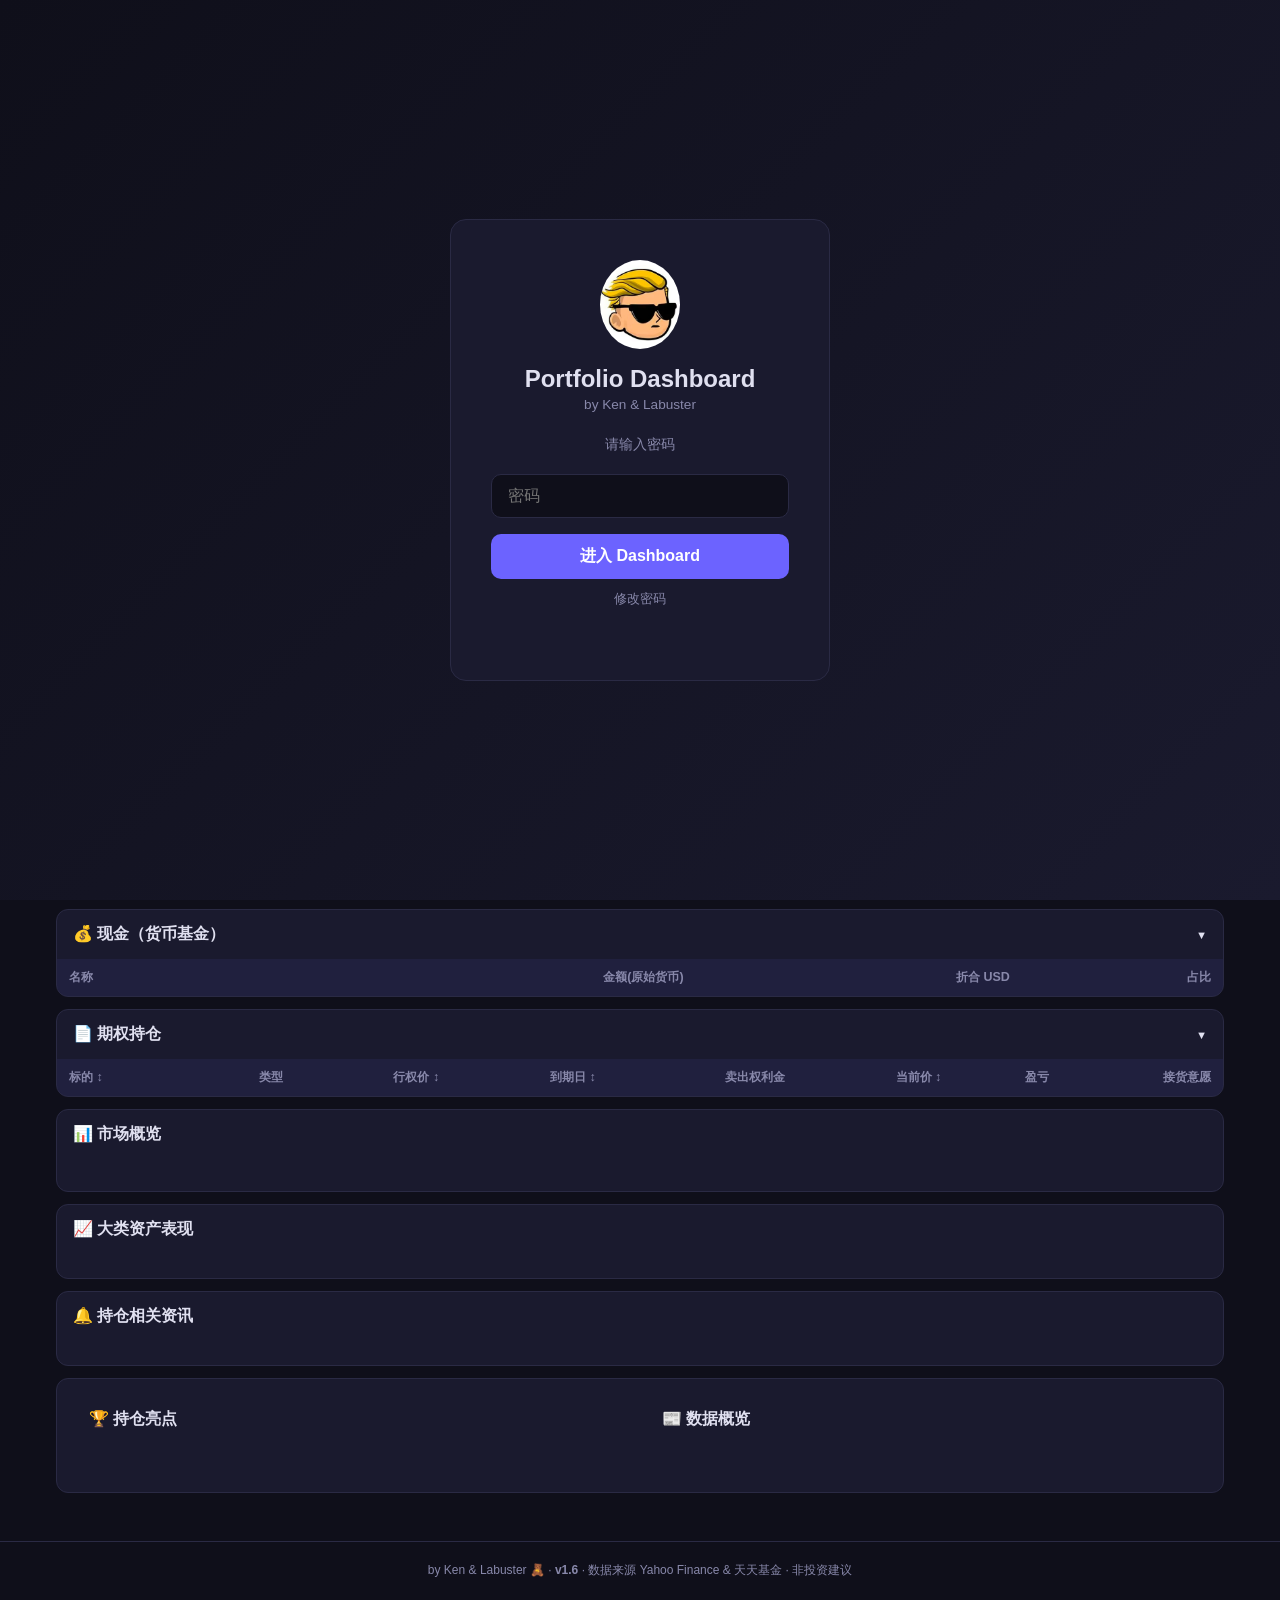
==== index.html @ 2a8adec8 "🎨 移除市场状态显示 + 添加日期 + 重新布局Header适配iPhone" ====
<!DOCTYPE html>
<html lang="zh-CN">
<head>
  <meta charset="UTF-8">
  <meta name="viewport" content="width=device-width, initial-scale=1.0">
  <title>Portfolio Dashboard</title>
  <link rel="icon" href="img/logo.jpg">
  <link rel="apple-touch-icon" href="img/logo.jpg">
  <link rel="stylesheet" href="css/style.css?v=1779777216">
  <!-- Login CSS -->
  <style>
    #login-overlay {
      position: fixed; top: 0; left: 0; right: 0; bottom: 0;
      background: linear-gradient(135deg, #0f0f1a 0%, #1a1a2e 100%);
      display: flex; align-items: center; justify-content: center;
      z-index: 9999;
    }
    #login-overlay.hidden { display: none; }
    .login-box {
      background: var(--card); border: 1px solid var(--border);
      border-radius: 16px; padding: 40px; width: 380px; max-width: 90%;
      text-align: center;
    }
    .login-box h1 { font-size: 1.5rem; margin-bottom: 4px; }
    .login-box p { color: var(--text-dim); font-size: 0.85rem; margin-bottom: 24px; }
    .login-input {
      width: 100%; padding: 12px 16px; border-radius: 10px;
      border: 1px solid var(--border); background: var(--bg);
      color: var(--text); font-size: 1rem; margin-bottom: 16px;
      outline: none; transition: 0.2s;
    }
    .login-input:focus { border-color: var(--accent); }
    .login-btn {
      width: 100%; padding: 12px; border: none; border-radius: 10px;
      background: var(--accent); color: #fff; font-size: 1rem;
      font-weight: 600; cursor: pointer; transition: 0.2s;
    }
    .login-btn:hover { opacity: 0.85; }
    .login-error { color: var(--red); font-size: 0.85rem; margin-top: 12px; min-height: 20px; }
  </style>
  <script src="js/chart.min.js?v=1779776617"></script>
</head>
<body>
  <!-- Login Overlay -->
  <div id="login-overlay">
    <div class="login-box">
      <div class="logo" style="margin-bottom:12px;"><img src="img/logo.jpg" style="width:80px;height:auto;border-radius:50%;"></div>
      <h1>Portfolio Dashboard</h1>
      <p>by Ken & Labuster</p>
      <p style="margin-bottom:20px;font-size:0.85rem;">请输入密码</p>
      <div id="bioFaceBtn" style="display:none;margin-bottom:12px;">
        <div style="font-size:0.75rem;color:var(--text-dim);">
          💡 在 Safari 中保存密码后，下次可用面容/指纹自动填充
        </div>
      </div>
      <input type="password" id="loginPassword" class="login-input" placeholder="密码"
             autocomplete="current-password" inputmode="text"
             onkeydown="if(event.key==='Enter')doLogin()">
      <button class="login-btn" onclick="doLogin()">进入 Dashboard</button>
      <div style="margin-top:12px;font-size:0.8rem;">
        <a href="#" onclick="showChangePwd();return false" style="color:var(--text-dim);text-decoration:none;">修改密码</a>
      </div>
      <div class="login-error" id="loginError"></div>
    </div>
  </div>

  <!-- Password Change Modal -->
  <div id="pwdModal" style="display:none;position:fixed;top:0;left:0;right:0;bottom:0;background:rgba(0,0,0,0.7);z-index:9998;align-items:center;justify-content:center;">
    <div class="login-box" style="max-width:360px;">
      <h3 style="margin-bottom:16px;">🔑 修改密码</h3>
      <input type="password" id="oldPwd" class="login-input" placeholder="当前密码" autocomplete="off">
      <input type="password" id="newPwd" class="login-input" placeholder="新密码（至少6位）" autocomplete="new-password">
      <input type="password" id="confirmPwd" class="login-input" placeholder="确认新密码" autocomplete="new-password">
      <button class="login-btn" onclick="doChangePwd()" style="margin-bottom:8px;">确认修改</button>
      <button class="login-btn" onclick="closeChangePwd()" style="background:var(--card);color:var(--text);">取消</button>
      <div id="pwdError" style="color:var(--red);font-size:0.85rem;margin-top:10px;min-height:20px;"></div>
    </div>
  </div>


  <!-- Settings Modal -->
  <div id="settingsModal" style="display:none;position:fixed;top:0;left:0;right:0;bottom:0;background:rgba(0,0,0,0.7);z-index:9998;align-items:center;justify-content:center;">
    <div class="login-box" style="text-align:left;max-width:400px;">
      <div style="display:flex;justify-content:space-between;align-items:center;margin-bottom:20px;">
        <h3 style="font-size:1.2rem;">⚙️ 设置</h3>
        <button onclick="closeSettings()" style="background:none;border:none;color:var(--text-dim);font-size:1.5rem;cursor:pointer;">✕</button>
      </div>
      <div id="settingsBody"></div>
    </div>
  </div>
  <!-- Stock Detail Modal -->
  <div id="stockModal" style="display:none;position:fixed;top:0;left:0;right:0;bottom:0;background:rgba(0,0,0,0.7);z-index:9998;align-items:center;justify-content:center;">
    <div class="login-box" style="text-align:left;max-width:400px;">
      <div style="display:flex;justify-content:space-between;align-items:center;margin-bottom:16px;">
        <h3 id="stockModalTitle" style="font-size:1.2rem;"></h3>
        <button onclick="closeStockModal()" style="background:none;border:none;color:var(--text-dim);font-size:1.5rem;cursor:pointer;">✕</button>
      </div>
      <div id="stockModalBody" style="font-size:0.9rem;line-height:1.6;"></div>
      <div style="margin-top:16px;border-top:1px solid var(--border);padding-top:12px;" id="stockModalLinks"></div>
    </div>
  </div>

  <div id="app" class="hidden">
    <!-- Header -->
    <header class="header">
      <div class="header-left">
        <span class="logo" id="logoBtn" style="cursor:pointer;"><img src="img/logo.jpg" style="width:28px;height:auto;border-radius:50%;vertical-align:middle;"></span>
        <span id="dateDisplay" style="font-size:0.85rem;color:var(--text);white-space:nowrap;"></span>
        <span id="weatherDisplay" style="font-size:0.85rem;color:var(--text-dim);cursor:default;" title="点击切换城市" onclick="changeCity()"></span>
      </div>
      <div class="header-right">
        <select id="currencySelect" class="currency-select" onchange="switchCurrency(this.value)" title="切换显示货币">
          <option value="USD">$ USD</option>
          <option value="HKD">HK$ HKD</option>
          <option value="CNY">¥ CNY</option>
        </select>
        <button class="btn-refresh" onclick="openSettings()" title="设置">⚙️</button>
      </div>
    </header>

    <!-- User popover -->
    <div id="userPopover" style="display:none;position:absolute;top:56px;left:16px;background:var(--card);border:1px solid var(--border);border-radius:10px;padding:14px 18px;z-index:100;box-shadow:0 8px 24px rgba(0,0,0,0.3);min-width:200px;">
      <div style="display:flex;align-items:center;gap:10px;margin-bottom:8px;">
        <img src="img/logo.jpg" style="width:36px;height:36px;border-radius:50%;">
        <div>
          <div style="font-weight:600;font-size:0.9rem;">Ken</div>
          <div style="font-size:0.75rem;color:var(--text-dim);">kenlxj@gmail.com</div>
        </div>
      </div>
      <div style="font-size:0.75rem;color:var(--text-dim);border-top:1px solid var(--border);padding-top:8px;margin-top:4px;">
        by Ken &amp; Labuster 🧸
      </div>
    </div>

    <!-- Summary Cards -->
    <section class="summary-grid" id="summaryGrid">
      <div class="summary-card" id="card-total">
        <div class="card-label">总资产净值</div>
        <div class="card-value" id="totalValue">--</div>
        <div class="card-change" id="totalChange"></div>
      </div>
      <div class="summary-card" id="card-us">
        <div class="card-label">美股</div>
        <div class="card-value" id="usValue">--</div>
        <div class="card-sub">占总资产 <span id="usPct">--</span></div>
      </div>
      <div class="summary-card" id="card-hk">
        <div class="card-label">港股</div>
        <div class="card-value" id="hkValue">--</div>
        <div class="card-sub">占总资产 <span id="hkPct">--</span></div>
      </div>
      <div class="summary-card" id="card-a">
        <div class="card-label">A股 ETF</div>
        <div class="card-value" id="aValue">--</div>
        <div class="card-sub">占总资产 <span id="aPct">--</span></div>
      </div>
      <div class="summary-card" id="card-cash">
        <div class="card-label">💰 现金</div>
        <div class="card-value" id="cashValue">--</div>
        <div class="card-sub">占总资产 <span id="cashPct">--</span></div>
      </div>
    </section>

    <!-- Charts Row -->
    <section class="charts-grid">
      <div class="chart-card">
        <h3>📊 资产分布</h3>
        <div class="chart-container"><canvas id="pieChart"></canvas></div>
      </div>
      <div class="chart-card">
        <h3>📈 个股盈亏</h3>
        <div class="chart-container"><canvas id="barChart"></canvas></div>
      </div>
    </section>

    <!-- Market Sections -->
    <section id="market-us" class="market-section">
      <h2 onclick="toggleMarket('us')">🇺🇸 美股持股 <span class="toggle-icon">▼</span></h2>
      <div class="market-body" id="marketBody-us">
        <div class="stock-table-wrap">
          <table class="stock-table" id="table-us">
            <thead>
              <tr>
                <th onclick="sortTable('us','ticker')">代码 ↕</th>
                <th>名称</th>
                <th onclick="sortTable('us','shares')">股数 ↕</th>
                <th onclick="sortTable('us','avgCost')">成本价 ↕</th>
                <th onclick="sortTable('us','lastPrice')">现价 ↕</th>
                <th onclick="sortTable('us','marketValue')">市值 ↕</th>
                <th onclick="sortTable('us','pnl')">盈亏 ↕</th>
                <th onclick="sortTable('us','pnlPct')">盈亏% ↕</th>
                <th onclick="sortTable('us','pctOfTotal')">占比 ↕</th>
              </tr>
            </thead>
            <tbody></tbody>
          </table>
        </div>
      </div>
    </section>

    <section id="market-hk" class="market-section">
      <h2 onclick="toggleMarket('hk')">🇭🇰 港股持股 <span class="toggle-icon">▼</span></h2>
      <div class="market-body" id="marketBody-hk">
        <div class="stock-table-wrap">
          <table class="stock-table" id="table-hk">
            <thead>
              <tr>
                <th onclick="sortTable('hk','ticker')">代码 ↕</th>
                <th>名称</th>
                <th onclick="sortTable('hk','shares')">股数 ↕</th>
                <th onclick="sortTable('hk','avgCost')">成本价(HKD) ↕</th>
                <th onclick="sortTable('hk','lastPrice')">现价(HKD) ↕</th>
                <th onclick="sortTable('hk','marketValue')">市值(HKD) ↕</th>
                <th onclick="sortTable('hk','pnl')">盈亏(HKD) ↕</th>
                <th onclick="sortTable('hk','pnlPct')">盈亏% ↕</th>
                <th onclick="sortTable('hk','pctOfTotal')">占比(USD) ↕</th>
              </tr>
            </thead>
            <tbody></tbody>
          </table>
        </div>
      </div>
    </section>

    <section id="market-a" class="market-section">
      <h2 onclick="toggleMarket('a')">🇨🇳 A股 ETF <span class="toggle-icon">▼</span></h2>
      <div class="market-body" id="marketBody-a">
        <div class="stock-table-wrap">
          <table class="stock-table" id="table-a">
            <thead>
              <tr>
                <th onclick="sortTable('a','ticker')">代码 ↕</th>
                <th>名称</th>
                <th onclick="sortTable('a','avgCost')">投入(CNY) ↕</th>
                <th onclick="sortTable('a','marketValue')">当前市值 ↕</th>
                <th onclick="sortTable('a','pnl')">盈亏(CNY) ↕</th>
                <th onclick="sortTable('a','pnlPct')">盈亏% ↕</th>
                <th onclick="sortTable('a','pctOfTotal')">占比(USD) ↕</th>
              </tr>
            </thead>
            <tbody></tbody>
          </table>
        </div>
      </div>
    </section>

    <section id="market-cash" class="market-section">
      <h2 onclick="toggleMarket('cash')">💰 现金（货币基金） <span class="toggle-icon">▼</span></h2>
      <div class="market-body" id="marketBody-cash">
        <div class="stock-table-wrap">
          <table class="stock-table" id="table-cash">
            <thead>
              <tr>
                <th>名称</th>
                <th>金额(原始货币)</th>
                <th>折合 USD</th>
                <th>占比</th>
              </tr>
            </thead>
            <tbody></tbody>
          </table>
        </div>
      </div>
    </section>

    <!-- Options Section -->
    <section class="market-section">
      <h2 onclick="toggleMarket('options')">📄 期权持仓 <span class="toggle-icon">▼</span></h2>
      <div class="market-body" id="marketBody-options">
        <div class="stock-table-wrap">
          <table class="stock-table" id="table-options">
            <thead>
              <tr>
                <th onclick="sortTable('options','ticker')">标的 ↕</th>
                <th>类型</th>
                <th onclick="sortTable('options','strike')">行权价 ↕</th>
                <th onclick="sortTable('options','expiry')">到期日 ↕</th>
                <th>卖出权利金</th>
                <th onclick="sortTable('options','currentPrice')">当前价 ↕</th>
                <th>盈亏</th>
                <th>接货意愿</th>
              </tr>
            </thead>
            <tbody></tbody>
          </table>
        </div>
      </div>
    </section>

    <!-- 📊 宏观指数 -->
    <section class="market-section" id="section-macro">
      <h2>📊 市场概览</h2>
      <div class="market-body">
        <div class="macro-grid" id="macroGrid"></div>
      </div>
    </section>

    <!-- 📈 大类资产表现 -->
    <section class="market-section" id="section-assets">
      <h2>📈 大类资产表现</h2>
      <div class="market-body">
        <div class="asset-row" id="assetRow"></div>
      </div>
    </section>

    <!-- 🔔 持仓相关资讯 -->
    <section class="market-section" id="section-news">
      <h2>🔔 持仓相关资讯</h2>
      <div class="market-body">
        <div class="news-feed" id="newsFeed"></div>
      </div>
    </section>

    <!-- 底部两列：持仓亮点 + 市场概览 -->
    <section class="market-section">
      <div class="info-grid-2col">
        <div>
          <h2>🏆 持仓亮点</h2>
          <div class="highlights-grid" id="highlightsGrid"></div>
        </div>
        <div>
          <h2>📰 数据概览</h2>
          <div class="overview-grid" id="overviewGrid"></div>
        </div>
      </div>
    </section>
  </div>

  <footer style="text-align:center;padding:20px 16px;font-size:0.75rem;color:var(--text-dim);border-top:1px solid var(--border);margin-top:20px;">
    by Ken &amp; Labuster 🧸 · <span class="version-badge" style="background:transparent;color:var(--text-dim);padding:0;font-size:inherit;">v1.6</span> · 数据来源 Yahoo Finance &amp; 天天基金 · 非投资建议
  </footer>

  <script src="js/data.js?v=1779776617"></script>
  <script src="js/app.js?v=1779776617"></script>
  <script src="js/charts.js?v=1779776617"></script>
</body>
</html>
---- css/style.css ----
/* ====== Reset & Base ====== */
*, *::before, *::after {
  box-sizing: border-box;
  margin: 0;
  padding: 0;
}
:root {
  --bg: #0f0f1a;
  --card: #1a1a2e;
  --card-hover: #22223a;
  --text: #e0e0f0;
  --text-dim: #8888aa;
  --accent: #6c63ff;
  --green: #00c853;
  --red: #ff5252;
  --border: #2a2a44;
  --radius: 12px;
}
body {
  font-family: -apple-system, BlinkMacSystemFont, 'Segoe UI', Roboto, 'Noto Sans SC', sans-serif;
  background: var(--bg);
  color: var(--text);
  min-height: 100vh;
  padding-bottom: 40px;
}
/* Light theme */
body.light-theme {
  --bg: #f5f5fa;
  --card: #ffffff;
  --card-hover: #f0f0f5;
  --text: #1a1a2e;
  --text-dim: #8888aa;
  --accent: #6c63ff;
  --border: #e0e0ea;
}
#app { max-width: 1200px; margin: 0 auto; padding: 16px; }

/* ====== Header ====== */
.header {
  display: flex;
  justify-content: space-between;
  align-items: center;
  padding: 16px 0;
  border-bottom: 1px solid var(--border);
  margin-bottom: 20px;
}
.header-left { display: flex; align-items: center; gap: 12px; }
.header-subtitle { color: var(--text-dim); font-size: 0.9rem; }
.header-right { display: flex; align-items: center; gap: 12px; }
.update-badge { font-size: 0.8rem; color: var(--text-dim); }
.btn-refresh {
  background: var(--card);
  border: 1px solid var(--border);
  color: var(--text);
  padding: 6px 12px;
  border-radius: 8px;
  cursor: pointer;
  font-size: 1rem;
  transition: 0.2s;
}
.btn-refresh:hover { background: var(--card-hover); }
.version-badge {
  background: var(--accent); color: #fff; padding: 2px 8px; border-radius: 8px;
  font-size: 0.7rem; font-weight: 600;
}
.currency-select {
  background: var(--card); border: 1px solid var(--border); color: var(--text);
  padding: 6px 10px; border-radius: 8px; font-size: 0.85rem; cursor: pointer;
  outline: none;
}
.currency-select:hover { background: var(--card-hover); }

/* ====== Summary Cards ====== */
.summary-grid {
  display: grid;
  grid-template-columns: repeat(5, 1fr);
  gap: 12px;
  margin-bottom: 20px;
}
.summary-card {
  background: var(--card);
  border: 2px solid var(--border);
  border-radius: var(--radius);
  padding: 18px;
  cursor: pointer;
  transition: 0.2s;
  display: flex;
  flex-direction: column;
  justify-content: center;
  min-height: 120px;
}
.summary-card:hover { background: var(--card-hover); transform: translateY(-2px); }
.summary-card.highlight { border-color: var(--accent); box-shadow: 0 0 0 1px var(--accent); }
/* Default no special border for total card */
.card-label { font-size: 0.8rem; color: var(--text-dim); margin-bottom: 6px; }
.card-value { font-size: 1.5rem; font-weight: 700; margin-bottom: 4px; }
.card-change { font-size: 0.85rem; }
.card-sub { font-size: 0.75rem; color: var(--text-dim); }
.positive { color: var(--green); }
.negative { color: var(--red); }

/* ====== Charts ====== */
.charts-grid {
  display: grid;
  grid-template-columns: 1fr 1fr;
  gap: 12px;
  margin-bottom: 20px;
}
@media (max-width: 768px) {
  .charts-grid { grid-template-columns: 1fr; }
}
.chart-card {
  background: var(--card);
  border: 1px solid var(--border);
  border-radius: var(--radius);
  padding: 16px;
}
.chart-card h3 { font-size: 0.95rem; margin-bottom: 12px; }
.chart-container {
  position: relative;
  height: 280px;
}

/* ====== Market Sections ====== */
.market-section {
  background: var(--card);
  border: 1px solid var(--border);
  border-radius: var(--radius);
  margin-bottom: 12px;
  overflow: hidden;
}
.market-section h2 {
  padding: 14px 16px;
  font-size: 1rem;
  cursor: pointer;
  user-select: none;
  display: flex;
  justify-content: space-between;
  align-items: center;
}
.market-section h2:hover { background: var(--card-hover); }
.toggle-icon { font-size: 0.7rem; transition: transform 0.2s; }
.toggle-icon.collapsed { transform: rotate(-90deg); }
.market-body { transition: max-height 0.3s ease; max-height: 2000px; overflow: hidden; }
.market-body.hidden { max-height: 0; }

/* ====== Table ====== */
.stock-table-wrap { overflow-x: auto; }
.stock-table {
  width: 100%;
  border-collapse: collapse;
  font-size: 0.85rem;
}
.stock-table th {
  padding: 10px 12px;
  text-align: right;
  background: rgba(108,99,255,0.08);
  color: var(--text-dim);
  font-weight: 600;
  font-size: 0.78rem;
  white-space: nowrap;
  cursor: pointer;
  user-select: none;
}
.stock-table th:first-child { text-align: left; }
.stock-table th:hover { color: var(--accent); }
.stock-table td {
  padding: 8px 12px;
  text-align: right;
  border-top: 1px solid var(--border);
  white-space: nowrap;
}
.stock-table td:first-child {
  text-align: left;
  font-weight: 600;
}
.stock-table tr:hover td { background: rgba(108,99,255,0.04); }
.stock-table .ticker-cell {
  display: flex;
  align-items: center;
  gap: 8px;
}
.ticker-color {
  width: 10px;
  height: 10px;
  border-radius: 50%;
  display: inline-block;
  flex-shrink: 0;
}

/* ====== Responsive ====== */
/* Stock rows clickable */
.stock-table tbody tr { cursor: pointer; }
.stock-table tbody tr:hover td { background: rgba(108,99,255,0.08) !important; }

/* Toggle switch */
.toggle-wrap {
  display: flex; justify-content: space-between; align-items: center;
  padding: 12px 0; border-bottom: 1px solid var(--border);
}
.toggle-wrap:last-child { border-bottom: none; }
.toggle-label { font-size: 0.9rem; }
.toggle-desc { font-size: 0.75rem; color: var(--text-dim); margin-top: 2px; }
.toggle-switch {
  position: relative; width: 48px; height: 26px; cursor: pointer;
  background: #555; border-radius: 13px; transition: 0.2s; flex-shrink: 0;
}
.toggle-switch.on { background: var(--accent); }
.toggle-switch::after {
  content: ''; position: absolute; top: 3px; left: 3px;
  width: 20px; height: 20px; border-radius: 50%; background: #fff;
  transition: 0.2s;
}
.toggle-switch.on::after { left: 25px; }

/* Settings buttons */
.setting-group { margin-bottom: 16px; }
.setting-group-title { font-size: 0.8rem; font-weight: 600; margin-bottom: 8px; color: var(--text-dim); text-transform: uppercase; letter-spacing: 0.5px; }
.theme-btns, .lang-btns { display: flex; gap: 8px; }
.theme-btn, .lang-btn {
  flex: 1; padding: 10px; border-radius: 10px; border: 1px solid var(--border);
  background: var(--card); color: var(--text); cursor: pointer; font-size: 0.85rem; text-align: center; transition: 0.2s;
}
.theme-btn.active, .lang-btn.active { border-color: var(--accent); background: rgba(108,99,255,0.15); color: var(--accent); font-weight: 600; }

/* ====== Market Status (Header) ====== */
@media (max-width: 600px) {
  .summary-grid { grid-template-columns: 1fr 1fr; }
  #card-total { grid-column: 1 / -1; } /* 总资产占满整行 */
  .summary-card { padding: 14px; min-height: 100px; }
  .card-value { font-size: 1.2rem; }
  .stock-table { font-size: 0.75rem; }
  .stock-table th, .stock-table td { padding: 6px 8px; }
  .status-grid { gap: 8px; }
  .status-card { padding: 12px; }
}

/* ====== Highlights ====== */
.highlights-grid { display: grid; grid-template-columns: 1fr 1fr; gap: 12px; padding: 16px; }
.highlight-card {
  background: var(--bg); border-radius: 10px; padding: 16px; border: 1px solid var(--border);
}
.highlight-label { font-size: 0.7rem; text-transform: uppercase; letter-spacing: 0.5px; margin-bottom: 8px; }
.highlight-ticker { font-size: 1.4rem; font-weight: 700; }
.highlight-price { font-size: 0.85rem; color: var(--text-dim); margin: 4px 0; }
.highlight-pnl { font-size: 0.9rem; font-weight: 600; }

/* ====== Overview ====== */
.overview-grid { display: grid; grid-template-columns: 1fr 1fr; gap: 10px; padding: 16px; }
.overview-item {
  display: flex; justify-content: space-between; align-items: center;
  padding: 10px 12px; background: var(--bg); border-radius: 8px;
  border: 1px solid var(--border); font-size: 0.85rem; gap: 8px;
}
.overview-label { color: var(--text-dim); flex-shrink: 0; }
.overview-value { font-weight: 600; text-align: right; white-space: nowrap; }
@media (max-width: 480px) {
  .overview-item { font-size: 0.78rem; padding: 8px 10px; }
  .overview-value { font-size: 0.75rem; }
}

/* ====== 新版底部资讯区 ====== */
.macro-grid { display: grid; grid-template-columns: 1fr 1fr 1fr 1fr; gap: 10px; padding: 16px; }
.macro-card {
  background: var(--bg); border-radius: 10px; padding: 14px; border: 1px solid var(--border); text-align: center;
}
.macro-name { font-size: 0.75rem; color: var(--text-dim); margin-bottom: 4px; }
.macro-value { font-size: 1.15rem; font-weight: 700; }
.macro-change { font-size: 0.8rem; margin-top: 2px; }
.macro-note { font-size: 0.65rem; color: var(--text-dim); margin-top: 4px; }
.macro-status { display: inline-block; width: 6px; height: 6px; border-radius: 50%; margin-right: 4px; }
.macro-status.green { background: #00c853; }
.macro-status.gray { background: #666; }
.macro-pe { font-size: 0.7rem; color: var(--accent); margin-top: 2px; }

.asset-row {
  display: flex; gap: 8px; padding: 12px 16px; overflow-x: auto;
}
.asset-chip {
  flex-shrink: 0; padding: 8px 14px; border-radius: 20px; background: var(--bg);
  border: 1px solid var(--border); font-size: 0.82rem; white-space: nowrap;
}
.asset-chip .change { margin-left: 4px; font-weight: 600; }

.news-feed { padding: 12px 16px; }
.news-item {
  padding: 10px 12px; border-left: 3px solid var(--accent); margin-bottom: 10px;
  background: var(--bg); border-radius: 0 8px 8px 0; font-size: 0.85rem; line-height: 1.5;
}
.news-source { font-size: 0.68rem; font-weight: 600; margin-bottom: 3px; }
.news-source.data { color: var(--accent); }
.news-source.opinion { color: #ffa502; }

.info-grid-2col { display: grid; grid-template-columns: 1fr 1fr; gap: 12px; padding: 16px; }
@media (max-width: 768px) {
  .macro-grid { grid-template-columns: 1fr 1fr; }
  .info-grid-2col { grid-template-columns: 1fr; }
}
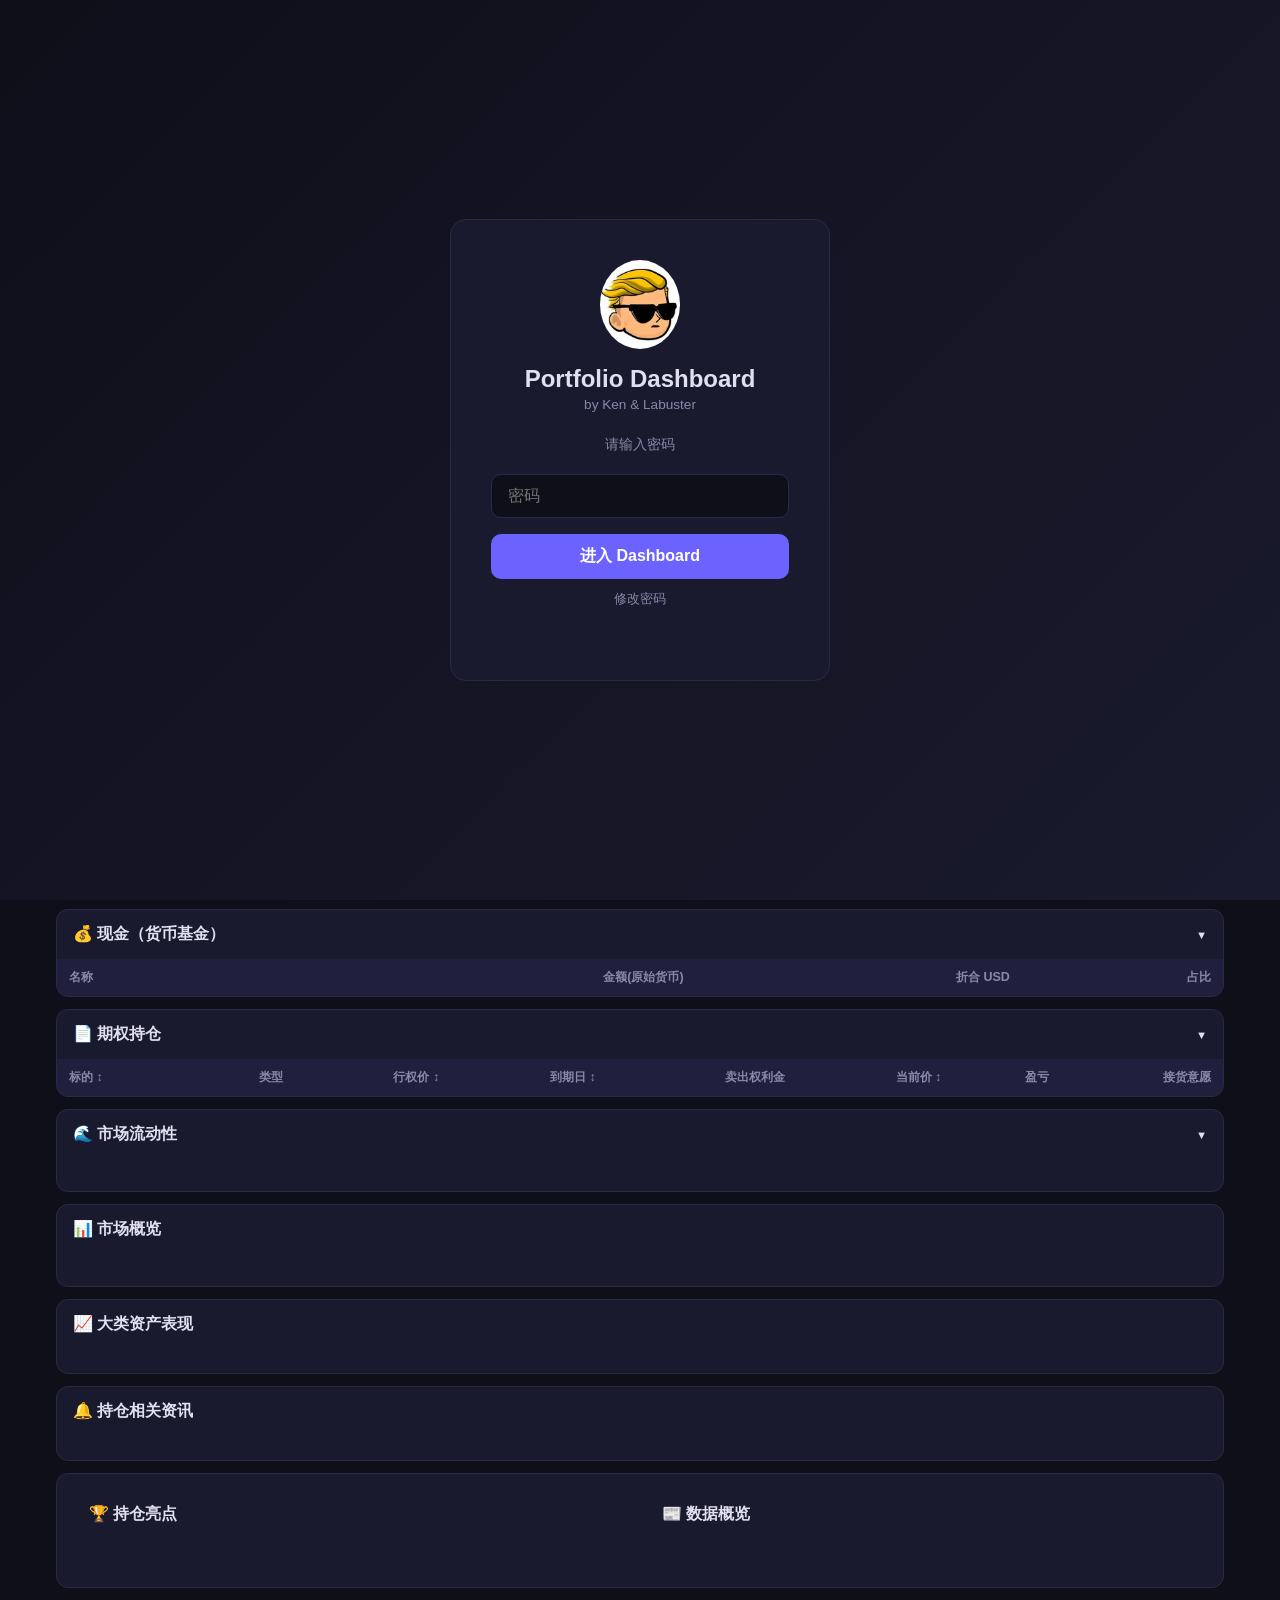
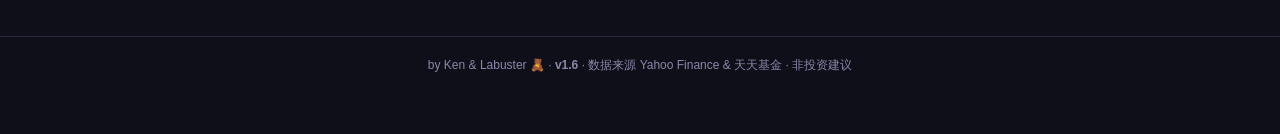
==== commit 77663b0f: "feat: add liquidity monitoring dashboard + weekly report - New 🌊 market liquidity section with US/HK" ====
--- a/index.html
+++ b/index.html
@@ -6,7 +6,7 @@
   <title>Portfolio Dashboard</title>
   <link rel="icon" href="img/logo.jpg">
   <link rel="apple-touch-icon" href="img/logo.jpg">
-  <link rel="stylesheet" href="css/style.css?v=1779777216">
+  <link rel="stylesheet" href="css/style.css?v=1779777513">
   <!-- Login CSS -->
   <style>
     #login-overlay {
@@ -38,7 +38,7 @@
     .login-btn:hover { opacity: 0.85; }
     .login-error { color: var(--red); font-size: 0.85rem; margin-top: 12px; min-height: 20px; }
   </style>
-  <script src="js/chart.min.js?v=1779776617"></script>
+  <script src="js/chart.min.js?v=1779798865"></script>
 </head>
 <body>
   <!-- Login Overlay -->
@@ -189,6 +189,7 @@
                 <th onclick="sortTable('us','marketValue')">市值 ↕</th>
                 <th onclick="sortTable('us','pnl')">盈亏 ↕</th>
                 <th onclick="sortTable('us','pnlPct')">盈亏% ↕</th>
+                <th onclick="sortTable('us','ytdReturn')">YTD ↕</th>
                 <th onclick="sortTable('us','pctOfTotal')">占比 ↕</th>
               </tr>
             </thead>
@@ -213,6 +214,7 @@
                 <th onclick="sortTable('hk','marketValue')">市值(HKD) ↕</th>
                 <th onclick="sortTable('hk','pnl')">盈亏(HKD) ↕</th>
                 <th onclick="sortTable('hk','pnlPct')">盈亏% ↕</th>
+                <th onclick="sortTable('hk','ytdReturn')">YTD ↕</th>
                 <th onclick="sortTable('hk','pctOfTotal')">占比(USD) ↕</th>
               </tr>
             </thead>
@@ -287,6 +289,26 @@
       </div>
     </section>
 
+    <!-- 🌊 市场流动性 -->
+    <section class="market-section" id="section-liquidity">
+      <h2 onclick="toggleMarket('liquidity')">🌊 市场流动性 <span class="toggle-icon" id="liqToggleIcon">▼</span></h2>
+      <div class="market-body" id="marketBody-liquidity">
+        <div class="liquidity-grid" id="liquidityGrid"></div>
+      </div>
+
+      <!-- Factor Detail Overlay -->
+      <div id="liqDetailOverlay" style="display:none;position:fixed;top:0;left:0;right:0;bottom:0;background:rgba(0,0,0,0.7);z-index:9998;align-items:center;justify-content:center;">
+        <div class="login-box" style="text-align:left;max-width:480px;max-height:75vh;overflow-y:auto;padding:24px;">
+          <div style="display:flex;justify-content:space-between;align-items:center;margin-bottom:16px;">
+            <h3 id="liqDetailTitle" style="font-size:1.2rem;"></h3>
+            <button onclick="closeLiqDetail()" style="background:none;border:none;color:var(--text-dim);font-size:1.5rem;cursor:pointer;">✕</button>
+          </div>
+          <div id="liqDetailBody" style="font-size:0.85rem;line-height:1.7;"></div>
+          <div style="margin-top:16px;padding-top:12px;border-top:1px solid var(--border);font-size:0.75rem;color:var(--text-dim);">更新: <span id="liqUpdated"></span></div>
+        </div>
+      </div>
+    </section>
+
     <!-- 📊 宏观指数 -->
     <section class="market-section" id="section-macro">
       <h2>📊 市场概览</h2>
@@ -330,8 +352,8 @@
     by Ken &amp; Labuster 🧸 · <span class="version-badge" style="background:transparent;color:var(--text-dim);padding:0;font-size:inherit;">v1.6</span> · 数据来源 Yahoo Finance &amp; 天天基金 · 非投资建议
   </footer>
 
-  <script src="js/data.js?v=1779776617"></script>
-  <script src="js/app.js?v=1779776617"></script>
-  <script src="js/charts.js?v=1779776617"></script>
+  <script src="js/data.js?v=1779798865"></script>
+  <script src="js/app.js?v=1779798865"></script>
+  <script src="js/charts.js?v=1779798865"></script>
 </body>
 </html>
--- a/css/style.css
+++ b/css/style.css
@@ -63,6 +63,85 @@
   background: var(--accent); color: #fff; padding: 2px 8px; border-radius: 8px;
   font-size: 0.7rem; font-weight: 600;
 }
+
+/* ====== Market Detail Panel (for pie chart click) ====== */
+.market-detail-panel {
+  margin-top: 12px;
+  background: var(--bg);
+  border: 1px solid var(--accent);
+  border-radius: 10px;
+  overflow: hidden;
+  max-height: 0;
+  opacity: 0;
+  transition: max-height 0.35s ease, opacity 0.3s ease, margin 0.3s ease;
+  margin-top: 0;
+}
+.market-detail-panel.visible {
+  max-height: 400px;
+  opacity: 1;
+  margin-top: 12px;
+}
+.market-detail-header {
+  display: flex;
+  justify-content: space-between;
+  align-items: center;
+  padding: 10px 14px;
+  background: rgba(108,99,255,0.1);
+  font-size: 0.85rem;
+  font-weight: 600;
+  border-bottom: 1px solid var(--border);
+}
+.detail-close {
+  background: none;
+  border: none;
+  color: var(--text-dim);
+  font-size: 1rem;
+  cursor: pointer;
+  padding: 2px 6px;
+  border-radius: 4px;
+  transition: 0.15s;
+}
+.detail-close:hover {
+  background: rgba(255,255,255,0.1);
+  color: var(--text);
+}
+.market-detail-body {
+  padding: 4px 0;
+}
+.market-detail-item {
+  display: flex;
+  align-items: center;
+  padding: 8px 14px;
+  gap: 10px;
+  font-size: 0.82rem;
+  cursor: pointer;
+  transition: 0.15s;
+  border-bottom: 1px solid rgba(255,255,255,0.04);
+}
+.market-detail-item:last-child {
+  border-bottom: none;
+}
+.market-detail-item:hover {
+  background: rgba(108,99,255,0.08);
+}
+.detail-ticker {
+  font-weight: 600;
+  width: 60px;
+  flex-shrink: 0;
+  color: var(--accent);
+}
+.detail-pct {
+  color: var(--text-dim);
+  font-size: 0.75rem;
+  flex: 1;
+  text-align: right;
+}
+.detail-pnl {
+  font-weight: 600;
+  font-size: 0.8rem;
+  min-width: 60px;
+  text-align: right;
+}
 .currency-select {
   background: var(--card); border: 1px solid var(--border); color: var(--text);
   padding: 6px 10px; border-radius: 8px; font-size: 0.85rem; cursor: pointer;
@@ -271,7 +350,43 @@
 .macro-status { display: inline-block; width: 6px; height: 6px; border-radius: 50%; margin-right: 4px; }
 .macro-status.green { background: #00c853; }
 .macro-status.gray { background: #666; }
+.macro-status.orange { background: #ff9800; }
 .macro-pe { font-size: 0.7rem; color: var(--accent); margin-top: 2px; }
+
+/* ====== Liquidity Dashboard ====== */
+.liquidity-grid { display: grid; grid-template-columns: 1fr 1fr 1fr; gap: 12px; padding: 16px; }
+@media (max-width: 768px) { .liquidity-grid { grid-template-columns: 1fr; } }
+.liq-card {
+  background: var(--bg); border-radius: 12px; padding: 16px; border: 1px solid var(--border);
+  cursor: pointer; transition: 0.2s; position: relative; overflow: hidden;
+}
+.liq-card:hover { transform: translateY(-3px); box-shadow: 0 6px 20px rgba(0,0,0,0.3); }
+.liq-card-header { display: flex; justify-content: space-between; align-items: center; margin-bottom: 8px; }
+.liq-mkt-name { font-size: 1.1rem; font-weight: 700; }
+.liq-rating-badge {
+  display: inline-block; font-size: 0.7rem; font-weight: 700; padding: 3px 10px;
+  border-radius: 12px; white-space: nowrap;
+}
+.liq-score { font-size: 2rem; font-weight: 800; margin: 4px 0; }
+.liq-trend { font-size: 1.1rem; margin-left: 4px; }
+.liq-summary { font-size: 0.75rem; color: var(--text-dim); line-height: 1.4; margin-top: 6px; }
+.liq-factor-hint { font-size: 0.68rem; color: var(--text-dim); margin-top: 10px; display: flex; justify-content: space-between; }
+.liq-factor-dots { display: flex; gap: 4px; align-items: center; }
+.liq-dot { width: 8px; height: 8px; border-radius: 50%; display: inline-block; }
+.liq-dot.bullish { background: var(--green); }
+.liq-dot.neutral { background: #ff9800; }
+.liq-dot.bearish { background: var(--red); }
+
+/* Factor detail rows */
+.liq-factor-row {
+  display: flex; align-items: center; padding: 10px 0; border-bottom: 1px solid var(--border); gap: 8px;
+}
+.liq-factor-row:last-child { border-bottom: none; }
+.liq-f-name { flex: 1; font-weight: 600; font-size: 0.85rem; }
+.liq-f-value { font-size: 0.82rem; color: var(--text-dim); min-width: 80px; text-align: right; }
+.liq-f-weight { font-size: 0.7rem; color: var(--text-dim); min-width: 36px; text-align: right; }
+.liq-f-status { width: 40px; text-align: center; }
+.liq-f-detail { font-size: 0.75rem; color: var(--text-dim); margin-top: 2px; }
 
 .asset-row {
   display: flex; gap: 8px; padding: 12px 16px; overflow-x: auto;
